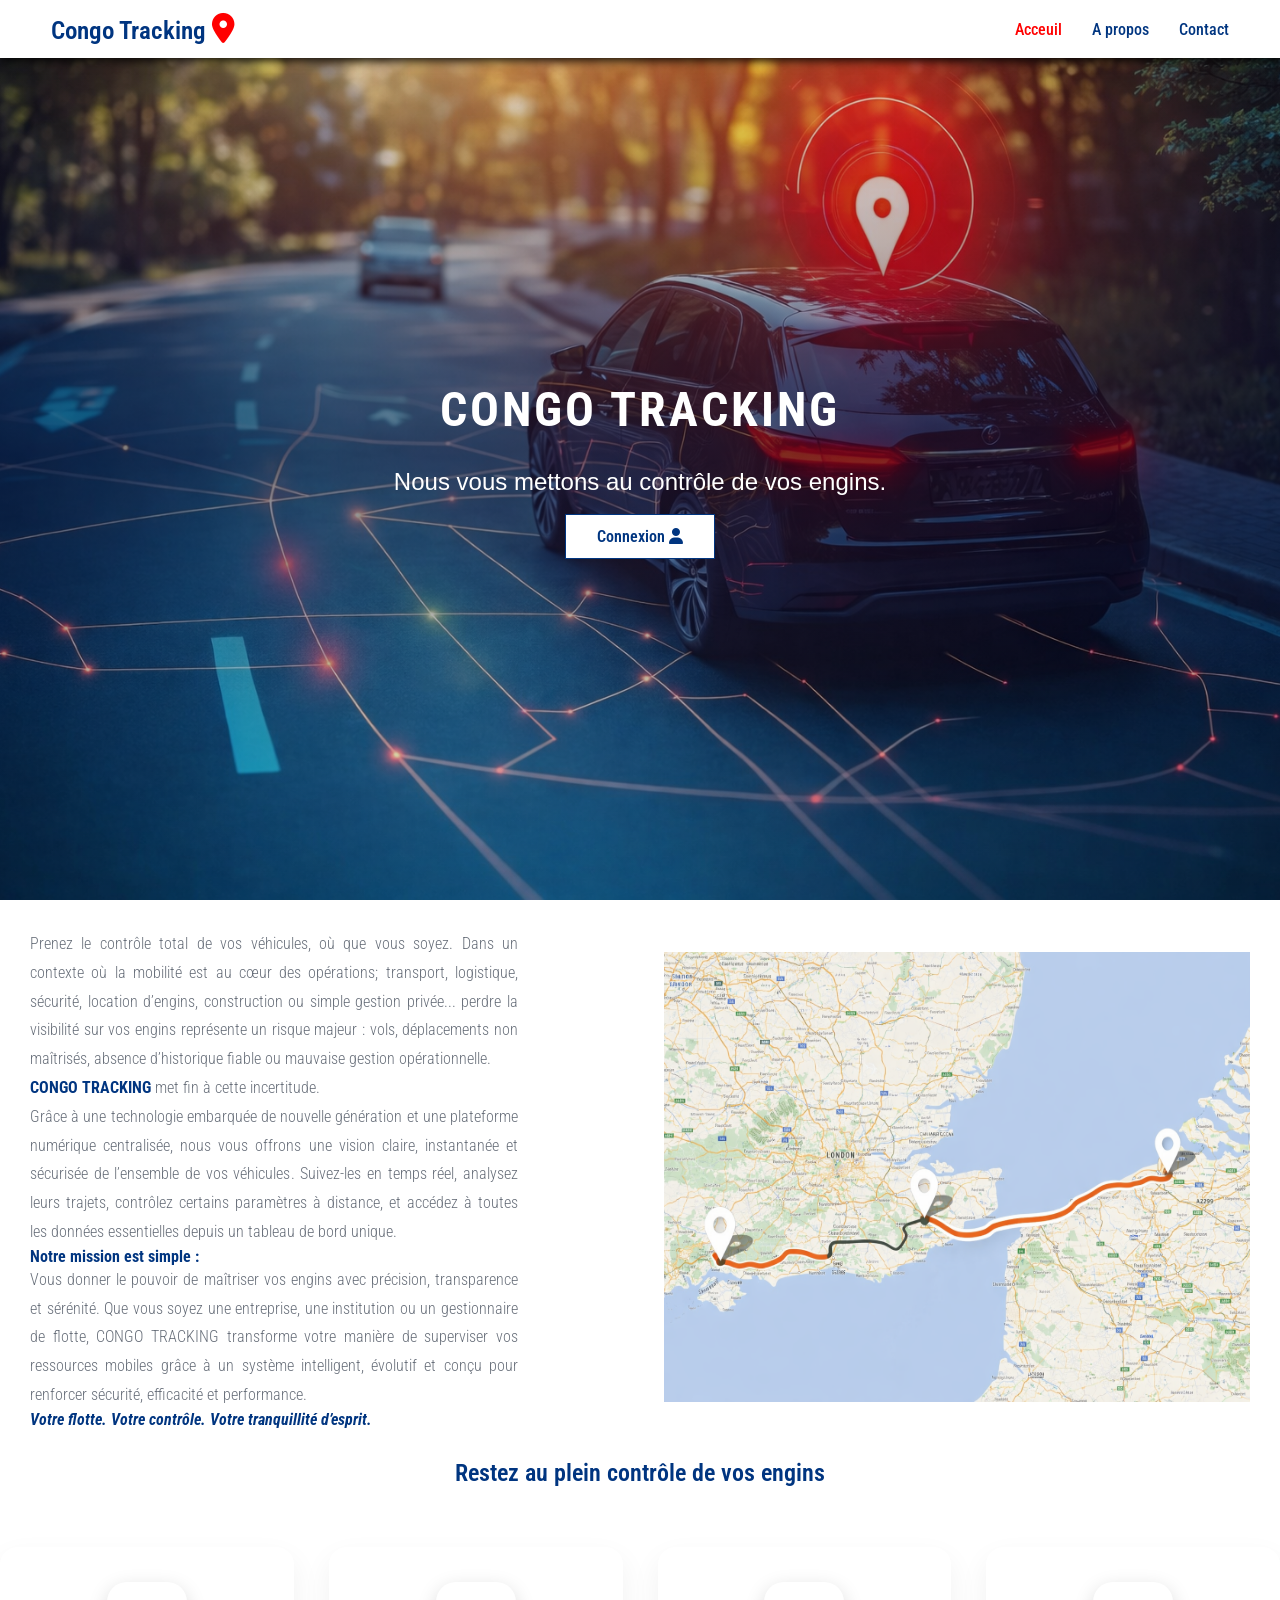
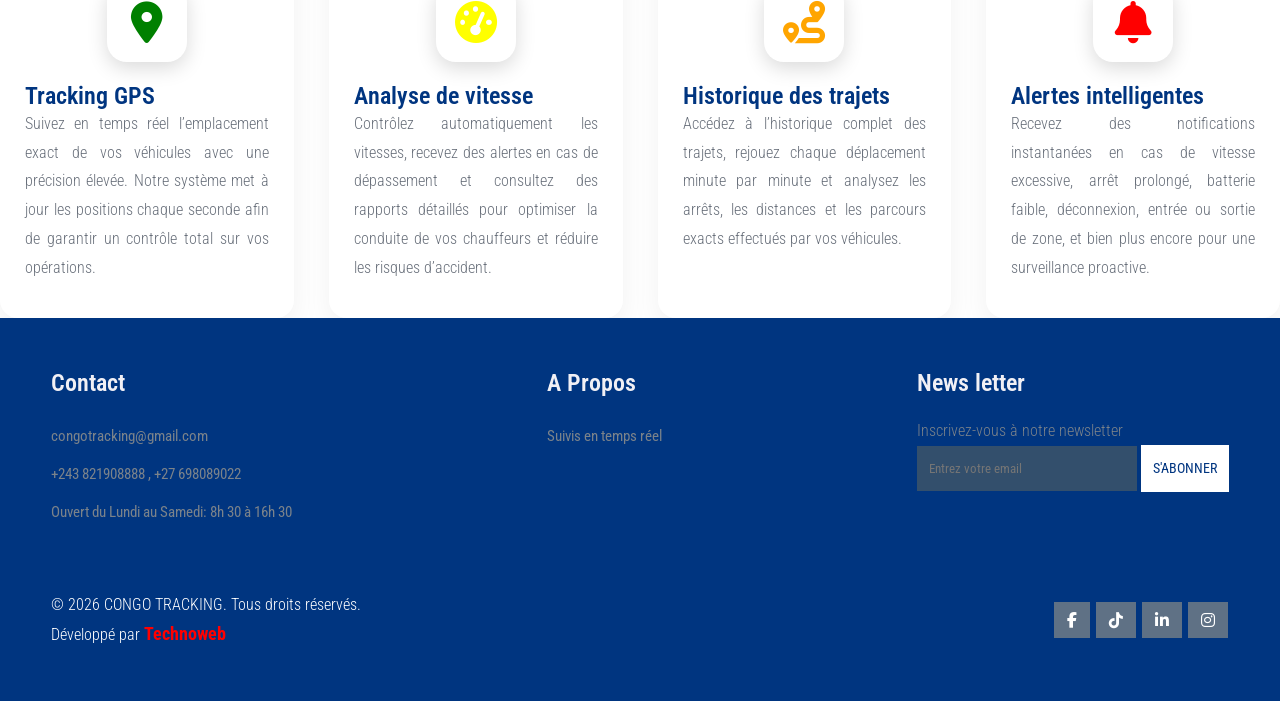
==== index.html @ 4ffdd9c2 "firs commit" ====
<!DOCTYPE html>
<html lang="en">

   <head>
        <!-- Encodage & affichage -->
        <meta name="google-site-verification" content="-oDNL01QfVhyI6vf9dCv72QHbOm9kQH1GRgCUCjC7X8" />
        <meta charset="UTF-8">
        <meta http-equiv="X-UA-Compatible" content="IE=edge">
        <meta name="viewport" content="width=device-width, initial-scale=1.0">

        <!-- Titre -->
        <title>CONGO TRAKING</title>

        <!-- Meta Description SEO -->
        <meta name="description" content="Congo Tracking est une entreprise spécialisée dans le suivi en temps réel des personnes et la gestion des flots pour engins .">

        <!-- Mots-clés (facultatif aujourd'hui mais utile pour certains moteurs) -->
        <meta name="keywords" content="GPS, suivi en temps réel, gestion de flots, engins, sécurité, technologie de suivi, solutions de localisation, tracking, géolocalisation">

        <!-- Auteur -->
        <meta name="author" content="congotraking.com">

        <!-- Canonical -->
        <link rel="canonical" href="https://congotraking.com" />

        <!-- Favicon -->
        <link rel="icon" href="assets/logo.jpg" type="image/x-icon">

        <!-- Feuilles de style -->
        <link rel="stylesheet" href="https://pro.fontawesome.com/releases/v5.10.0/css/all.css">
        <link rel="stylesheet" href="style_publication.css">
        <link rel="stylesheet" href="dashboard.css">
        <link rel="stylesheet" href="style1.css">
        <link rel="stylesheet" href="services.css">
        <link href="https://fonts.googleapis.com/css2?family=Roboto+Condensed:wght@300;400;700&display=swap" rel="stylesheet">
        <!-- Link Swiper's CSS -->
        <link rel="stylesheet" href="https://cdn.jsdelivr.net/npm/swiper@11/swiper-bundle.min.css" />
        <link rel="stylesheet" href="https://cdnjs.cloudflare.com/ajax/libs/font-awesome/6.6.0/css/all.min.css">
        



        <!-- Open Graph (réseaux sociaux) -->
        <meta property="og:title" content="CONGO TRACKING | Entreprise de Suivi en Temps Réel et Gestion de Flots pour Engins">
        <meta property="og:description" content="Congo Tracking est une entreprise spécialisée dans le suivi en temps réel des personnes et la gestion des flots pour engins .">

        <!-- Twitter Card -->
        <meta name="twitter:title" content="CONGO TRACKING | Entreprise de Suivi en Temps Réel et Gestion de Flots pour Engins">
        <meta name="twitter:description" content="Congo Tracking est une entreprise spécialisée dans le suivi en temps réel des personnes et la gestion des flots pour engins .">

        <!-- Robots -->
        <meta name="robots" content="index, follow">

        <!-- Données structurées JSON-LD -->
        <script type="application/ld+json">
        {
            "@context": "https://schema.org",
            "@type": "Organization",
            "name": "CONGO TRAKING",
            "url": "https://congotraking.com",
            "logo": "https://congotraking.com/assets/logo.jpg",
            "sameAs": [
                "https://www.facebook.com/congotraking",
                "https://www.twitter.com/congotraking",
                "https://www.linkedin.com/company/congotraking",
                "https://www.instagram.com/congotraking"
            ],
            "contactPoint": {
                "@type": "ContactPoint",
                "telephone": "+243 821908888",
                "contactType": "Customer Service",
                "email": "contact@congotraking.com"
            }
        }
        </script>
    </head>

    <body>

        <!-- Navigation -->
       <nav>
            <p class="logo">Congo Tracking <i class="fas fa-map-marker-alt"></i></p>
            <div class="navigation">
               <ul>
                    <i id="menu-close" class="fas fa-times"></i>
                    <li><a href="index.html" class="active-tab">Acceuil</a></li>
                    <li><a href="about.html" >A propos</a></li>
                    <li><a href="contact.html">Contact</a></li>
                </ul>
                <img id="menu-btn" src="menu.png" alt="">
            </div>
        </nav>

        <!-- Home -->
        <section id="home">

            <h1 class="fade-inn">CONGO TRACKING</h1>
            <p class="slogan">Nous vous mettons au contrôle de vos engins.</p>
            <a href="http://157.245.181.252:8082/login" class="normal">
                Connexion <i class="fas fa-user"></i>
            </a>

        </section>

        <section id="contact-details" >
            <div class="details">
                <p style="text-align: justify;">Prenez le contrôle total de vos véhicules, où que vous soyez.
                    Dans un contexte où la mobilité est au cœur des opérations; transport, logistique, sécurité, location d’engins, construction ou simple gestion privée...  perdre la visibilité sur vos engins représente un risque majeur : vols, déplacements non maîtrisés, absence d’historique fiable ou mauvaise gestion opérationnelle. </p>

                    <p><b>CONGO TRACKING</b> met fin à cette incertitude. </p>

                    <p>Grâce à une technologie embarquée de nouvelle génération et une plateforme numérique centralisée, nous vous offrons une vision claire, instantanée et sécurisée de l’ensemble de vos véhicules.
                    Suivez-les en temps réel, analysez leurs trajets, contrôlez certains paramètres à distance, et accédez à toutes les données essentielles depuis un tableau de bord unique. </p>

                    <b>Notre mission est simple :</b> <br>
                    <p>Vous donner le pouvoir de maîtriser vos engins avec précision, transparence et sérénité.

                    Que vous soyez une entreprise, une institution ou un gestionnaire de flotte, CONGO TRACKING transforme votre manière de superviser vos ressources mobiles grâce à un système intelligent, évolutif et conçu pour renforcer sécurité, efficacité et performance. </p>

                    <b> <i>Votre flotte. Votre contrôle. Votre tranquillité d’esprit.</i></b> 
            </div>
            <div class="map">
                <img src="IMAGES LANDING PAGE.png" width="45%" height="100%" style="border:0;" allowfullscreen="" loading="lazy" referrerpolicy="no-referrer-when-downgrade">
            </div>
        </section>
        <!-- Services -->
        <h3 class="title_midle">Restez au plein contrôle de vos engins</h3>
        <div class="services-container">

            <div class="service-card fade-in">
                <div class="icon">
                    <i class="fas fa-map-marker-alt" style="color: green;"></i>
                </div>
                <h3>Tracking GPS</h3>
                <p>
                    Suivez en temps réel l’emplacement exact de vos véhicules avec une précision 
                    élevée. Notre système met à jour les positions chaque seconde afin de garantir 
                    un contrôle total sur vos opérations.
                </p>
            </div>

            <div class="service-card fade-in delay-1">
                <div class="icon">
                    <i class="fas fa-tachometer-alt" style="color: yellow;"></i>
                </div>
                <h3>Analyse de vitesse</h3>
                <p>
                    Contrôlez automatiquement les vitesses, recevez des alertes en cas 
                    de dépassement et consultez des rapports détaillés pour optimiser la 
                    conduite de vos chauffeurs et réduire les risques d’accident.
                </p>
            </div>

            <div class="service-card fade-in delay-2">
                <div class="icon">
                    <i class="fas fa-route" style="color: orange;"></i>
                </div>
                <h3>Historique des trajets</h3>
                <p>
                    Accédez à l’historique complet des trajets, rejouez chaque déplacement 
                    minute par minute et analysez les arrêts, les distances et les parcours 
                    exacts effectués par vos véhicules.
                </p>
            </div>

            <div class="service-card fade-in delay-3">
                <div class="icon">
                    <i class="fas fa-bell" style="color: red;"></i>
                </div>
                <h3>Alertes intelligentes</h3>
                <p>
                    Recevez des notifications instantanées en cas de vitesse excessive, arrêt 
                    prolongé, batterie faible, déconnexion, entrée ou sortie de zone, et bien 
                    plus encore pour une surveillance proactive.
                </p>
            </div>

        </div>
  
        <!-- Footer -->
        <footer>
            <section id="footer">

                <div class="footer-col">
                    <h3>Contact</h3>
                    <li>congotracking@gmail.com</li>
                    <li>+243 821908888 , +27 698089022</li>
                    <li>Ouvert du Lundi au Samedi: 8h 30 à 16h 30</li>
                </div>

                <div class="footer-col">
                    <h3>A Propos</h3>
                    <li>Suivis en temps réel</li>
                    
                   
                </div>

                <div class="footer-col">
                    <h3>News letter</h3>
                    <p>Inscrivez-vous à notre newsletter</p>
                    <div class="subscribe">
                        <input type="text" placeholder="Entrez votre email">
                        <a href="#" class="yellow">S'ABONNER</a>
                    </div>
                </div>

                <div class="copyright">
                <p class="technoweb">© 2026 CONGO TRACKING. Tous droits réservés. <br>Développé par <a href="https://wa.me/+27698089022"> Technoweb</a></p>

                <div class="pro-links">
                    <a href="#"><i class="fab fa-facebook-f"></i></a>
                    <a href="#"><i class="fab fa-tiktok"></i></a>
                    <a href="#"><i class="fab fa-linkedin-in"></i></a>
                     <a href="#"><i class="fab fa-instagram"></i></a>
                </div>
                </div>
            </div>
            </section>

        </footer>
            <script>

                // Navaigation Bar
                let menuBtn = document.getElementById('menu-btn');
                let menuClose = document.getElementById('menu-close');
                
                menuBtn.addEventListener('click', function() {
                    document.querySelector('.navigation').classList.add('active');
                });
                menuClose.addEventListener('click', function() {
                    document.querySelector('.navigation').classList.remove('active');
                });

            </script>

            <!-- Swiper JS -->
            <script src="https://cdn.jsdelivr.net/npm/swiper@11/swiper-bundle.min.js"></script>

            <!-- Initialize Swiper -->
            <script>
                // ==== Intersection Observer pour effet "lazy fade-in" ====

                // Sélectionne tous les éléments que tu veux observer
                const lazyElements = document.querySelectorAll(
                " #footer, .experts-box, .proj, .projects, #gallery, .service, #titre, #contact-details"
                );

                // Ajoute la classe de base
                lazyElements.forEach(el => el.classList.add("lazy-element"));

                // Crée un nouvel observateur
                const observer = new IntersectionObserver((entries, observer) => {
                entries.forEach(entry => {
                    if (entry.isIntersecting) {
                    entry.target.classList.add("lazy-visible");
                    observer.unobserve(entry.target); // Stoppe l’observation une fois visible
                    }
                });
                }, {
                threshold: 0.1, // Déclenche quand 10% de l’élément est visible
                });

                // Observe chaque élément
                lazyElements.forEach(el => observer.observe(el));
            </script>

            <!-- ✅ Voir plus / Voir moins (fonctionnel) -->
        <script>
            document.querySelectorAll(".service-card").forEach(card => {
                const btn = card.querySelector(".toggle-btn");
                const more = card.querySelector(".more-text");
                if (!btn || !more) return;

                // état initial
                more.style.display = "none";

                btn.addEventListener("click", () => {
                    const isOpen = more.style.display === "block";
                    more.style.display = isOpen ? "none" : "block";
                    btn.textContent = isOpen ? "Voir plus" : "Voir moins";

                    if (isOpen) {
                        card.scrollIntoView({ behavior: "smooth", block: "start" });
                    }
                });
            });
        </script>

    </body>

</html>
---- style_publication.css ----
/* ==== Animation CSS pour effet fluide ==== */
    .lazy-element {
      opacity: 0;
      transform: translateY(50px);
      transition: all 1s ease;
    }

    .lazy-visible {
      opacity: 1;
      transform: translateY(0);
    }
     /* ==== Fin Animation CSS pour effet fluide ==== */
#services{
  display: flex;
  flex-wrap: wrap;
  justify-content: center;
  align-items: center;
  margin: 20px;
  
}
#services h4{
  color: rgb(21, 21, 100);
  margin: 20px 0;
}
#services p{
  text-align: justify;
  
}
#titre{
  text-align: center;
  color: rgb(21, 21, 100);
  margin-bottom: 20px;
  font-size: large;
}
.service img{
  width: 100%;
  height: auto;
  border-radius: 10px;
  margin: 20px 0;
  position: relative;

}
.service{
  background-color: #f4f4f4;
  margin-top: 20px;
  padding: 15px;
}
.service i{
  font-size: 40px;
  color: rgb(21, 21, 100);
  position: absolute;
  top: 15px;
  right: 15px;
}

figcaption{
  text-align: left;
  font-weight: 100;
  margin-bottom: 10px;
  color: rgb(21, 21, 100);
  font-size: 14px;
}

#chercheur-container .profil,
#contributeur-container .profil{
  width: 350px;
  padding: 10px;
  margin: 20px;
 
}
#chercheur-container .profil img,
#contributeur-container .profil img{
  width: 100%;
  height: 310px;
  margin-bottom: 15px;
  border-radius: 10px;
}
#chercheur-container .profil h3,
#contributeur-container .profil h3{
  text-align: center;
  color: rgb(21, 21, 100);
}
.profil h4,
.profil h4{
  text-align: center;
  color: #FDC93B;
  margin: 15px 0;
}

.profil p{
  text-align: justify;
}
.profil i{
  padding: 10px 13px;
  border: 1px solid rgb(21, 21, 100 );
  border-radius: 50%;
  cursor: pointer;
  color: rgb(21, 21, 100);
  transition: 0.4s ease-in-out;
}
.profil i:hover{
  background-color: rgb(21, 21, 100);
  color: white;
}
.active-tab {
  color: red !important;
}
#page{
  background-image: linear-gradient(
    rgba(9, 5, 54, 0.3),
    rgba(5, 4, 46, 0.7)
  ), url("assets/Back.jpg");
  width: 100%;
  height: 70vh;
  background-size: cover;
  background-position: center;
  display: flex;
  flex-direction: column;
  justify-content: center;
  align-items: center;
  text-align: center;
  padding-top: 40px;
  position: relative;
}


#page h2{
  color: white;
}


@media (max-width:769px){
  
  
.profil{
  width: 100%;
  padding: 10px;
  margin: 20px;
  box-shadow: 2px 2px 5px 0px rgba(0,0,0,0.75);
}
.profil img{
  width: 100%;
  height: auto;
  margin-bottom: 15px;
}


}
#article-container .article-cot{
  width: 100%;
  padding: 10px;
}
@media (max-width:475px){
 
.profil{
  width: 100%;
  padding: 10px;
  margin: 20px;
  box-shadow: 2px 2px 5px 0px rgba(0,0,0,0.75);
}
.profil img{
  width: 100%;
  height: auto;
  margin-bottom: 15px;
}

}


@media (max-width:385px){
 .profil{
  width: 100%;
  padding: 10px;
  margin: 20px;
  box-shadow: 2px 2px 5px 0px rgba(0,0,0,0.75);
}
 .profil img{
  width: 100%;
  height: auto;
  margin-bottom: 15px;
}
#home h2{
  font-size: 1.1rem;
}
#home{
  height: 60vh;
}

}
---- dashboard.css ----
:root {
  --color-primary: #6c63ff;
  --color-success: #00bf8e;
  --color-warning: #f7c94b;
  --color-danger: #f75842;
  --color-danger-variant: rgba(247, 88, 66, 0.4);
  --color-white: #fff;
  --color-light: rgba(255, 255, 255, 0.7);
  --color-black: #000;
  --color-bg: #1f2641;
  --color-bg1: #2e3267;
  --color-bg2: #424890;
  --color-text: #777;

  --container-width-lg: 80%;
  --container-width-md: 90%;
  --container-width-sm: 94%;

  --transition: all 400ms ease;
}
/* Contact Section */
#contact-details {
    display: flex;
    flex-wrap: wrap;
    justify-content: space-between;
    align-items: center;
    margin: 20px;
    padding: 10px;
   }
   #contact-details .details {
    width: 40%;
   }
   #contact-details .details span {
    font-size: 12px;
    
   }
   #contact-details .details span,
   #form-details form span {
    font-size: 12px;
  
   }
   #contact-details .details h2,
   #form-details form h2 {
    font-size: 18px;
    margin: 0;
   }
   #contact-details .details h3 {
    font-size: 15px;
    line-height: 30px;
   
   }
   #contact-details .details li {
    list-style: none;
    display: flex;
    padding: 10px 0;
   }
   #contact-details .details li i {
    font-size: 14px;
    padding-right:22px ;
   }
   #contact-details .details li p {
    margin:0;
    font-size: 14px;
   }
   
    .custom-alert {
      display: none;
      padding: 16px;
      background-color: #307a5a;
      color: white;
      border-radius: 8px;
      margin-bottom: 20px;
      text-align: center;
      animation: fadeIn 0.6s ease-in-out;
      font-family: Arial, Helvetica, sans-serif;
      font-size: 16px;
      font-weight: 600;
    }
    .technoweb a {
      font-size: 18px;
      color: red;
      transition: 0.3s ease-in-out;
      font-weight: 700;
      text-decoration: none;
    }
    .technoweb a:hover {
      font-size: 16px;
      color: white;
    }

   
    .custom-alert.error {
      background-color: #000;
    }
    @media screen and (max-width: 870px) {
      #contact-details {
        flex-direction: column;
      }
      #contact-details .details,
      #contact-details .map {
        width: 100%;
        padding: 20px;
      }
    
    
    }
---- style1.css ----
@import url("https://fonts.googleapis.com/css2?family=Poppins:wght@100;200;300;400;500;600;700;800;900&display=swap");
* {
  margin: 0;
  padding: 0;
  box-sizing: border-box;
  font-family: "Roboto Condensed", Arial, Verdana, sans-serif;
  scroll-behavior: smooth;
  user-select: none;
  color: #003580;
}
input, textarea{
  outline: none;
  border: none;
font-family: "Roboto Condensed", Arial, Verdana, sans-serif;
  border-bottom: 1px solid #e1e1e1;
}

body {
font-family: "Roboto Condensed", Arial, Verdana, sans-serif;
}

/* Global Tags */

h1 {
  font-size: 2.5rem;
  font-weight: 700;
  color: #003580;
}


span {
  font-size: 0.9rem;
  color: #757373;
}

h6 {
  font-size: 1.1rem;
  color: #003580;
}
h3 {
  font-size: 1.5rem;
  font-weight: 600;
  color: #003580;
}
p {
  font-size: 1rem;
  line-height: 1.8rem;
  color: #686F7A;
  font-weight: 300;
  text-align: justify;
}

/* Navigation */
nav{
  display: flex;
  flex-direction: row;
  justify-content: space-between;
  align-items: center;
  padding: 1vw 4vw;
  box-shadow: 2px 2px 10px rgba(0, 0,  0.15);
  position: fixed;
  width: 100%;
  background-color: white;
  z-index: 999;
}

nav .navigation{
  display: flex;
}
#menu-btn{
  display: none;
  width: 30px;
  height: 30px;
}
#menu-close{
  display: none;
  cursor: pointer;
}
nav .navigation ul {
  display: flex;
  justify-content: flex-end;
  align-items: center;
}
nav .navigation ul li {
  list-style: none;
  margin-left: 30px;
}
nav .navigation ul li a {
  text-decoration: none;
  color: #003580;
  font-size: 16px;
  font-weight: 500;
  transition: 0.3s ease;
}
nav .navigation ul li a:hover {
  color: #003580;
  border-bottom: 2px solid #003580;
}

/* Home */
#home {
  position: relative;
  height: 100vh;
  color: var(--color-white);
  display: flex;
  flex-direction: column;
  justify-content: center;
  align-items: center;
  text-align: center;
  padding-top: 40px;
}

#home::before {
  content: "";
  position: absolute;
  inset: 0;
  background: 
    linear-gradient(to top,
      rgba(255, 255, 255, 0) 0%,
      rgba(7, 7, 44, 0.5) 50%,
      rgba(215, 215, 226, 0) 100%
    ),
    url(background.png) no-repeat center top / cover;
  z-index: -1;
}
@keyframes fadeInn {
  from { opacity: 0; transform: translateY(-100%);}
  to { opacity: 1; transform: translateY(0);}
}

#home h1{
  color:white;
  font-size: 3rem;
  letter-spacing: 3px;
  margin-bottom: 2rem;
  animation: fadeInn 8s ease ;
}
#home .slogan{
  width: 100%;
  color: white;
  font-size: 1.5rem;
  line-height: 1.5rem;
  font-family: "Reey", sans-serif;
  text-align: center;
  
}
.logo{
  font-size: 25px;
  color: #003580;
  font-weight: 600;
}
.logo i{
  color: red;
  font-size: 30px;
  animation: float 3s ease-in-out infinite;
}
#contact-details{
 display: flex;
  justify-content: space-between;
  gap: 20px;
}

.details{
  width: 50%;
}
.map{
  width: 48%;
}
.map iframe,
.map img {
  width: 100%;
  height: 450px;
}



.title_midle{
  text-align: center;
}

.section_page {
      padding: 20px;
      background: #fff;
      margin-bottom: 20px;
      border-radius: 15px;
      box-shadow: 0 4px 12px rgba(0,0,0,0.1);
    }
    
    .section_page ul {
      list-style: square;
    }

/* SECTION BASE */
.services-section {
    padding: 80px 5%;
    background: #f7f9fb;
    text-align: center;
}

.section-title {
    font-size: 40px;
    font-weight: 700;
    color: #003580;
}

.section-subtitle {
    margin-top: 10px;
    font-size: 18px;
    color: #666;
}

/* GRID */
.services-container {
    margin-top: 60px;
    display: grid;
    grid-template-columns: repeat(auto-fit, minmax(230px, 1fr));
    gap: 35px;
}

/* CARDS */
.service-card {
    background: white;
    padding: 35px 25px;
    border-radius: 18px;
    box-shadow: 0 12px 30px rgba(0,0,0,0.06);
    transition: .35s ease;
    opacity: 0;
    transform: translateY(20px);
}

/* HOVER EFFECT */
.service-card:hover {
    transform: translateY(-8px);
    box-shadow: 0 20px 40px rgba(0,0,0,0.12);
}

/* ICONS */
.icon {
    width: 80px;
    height: 80px;
    margin: 0 auto 20px auto;
    display: flex;
    align-items: center;
    justify-content: center;
    background: transparent;
    border-radius: 20px;
    box-shadow: 0 6px 20px rgba(0,0,0,0.15);
    animation: float 3s ease-in-out infinite;
}

.icon i {
    font-size: 42px;
    color: white;
}

/* ANIMATION FADE-IN */
.fade-in {
    animation: fadeIn 1s ease forwards;
}

.delay-1 { animation-delay: .2s; }
.delay-2 { animation-delay: .4s; }
.delay-3 { animation-delay: .6s; }

@keyframes fadeIn {
    from {
        opacity: 0;
        transform: translateY(25px);
    }
    to {
        opacity: 1;
        transform: translateY(0);
    }
}

/* FLOAT ICON ANIMATION */
@keyframes float {
    0%   { transform: translateY(0); }
    50%  { transform: translateY(-8px); }
    100% { transform: translateY(0); }
}

/* RESPONSIVE */
@media (max-width: 600px) {
    .section-title { font-size: 32px; }
    .icon { width: 65px; height: 65px; }
    .icon i { font-size: 32px; }
}


/* footer */
#footer{
  padding: 4vw ;
  background-color: #003580;
  display: flex;
  justify-content: space-between;
  align-items: flex-start;
  flex-wrap: wrap;
}
#footer .footer-col{
  padding-bottom: 40px;
}
#footer h3{
  color: rgb(241, 240, 245);
  padding-bottom: 20px;
  font-weight: 600;
}
#footer  li{
  color: #7b838a;
  padding: 10px 0;
  font-size: 15px;
  list-style: none;
  transition: 0.3s ease-in-out;
}
#footer li:hover{
  color: rgb(241, 240, 245);
  cursor: pointer;
}
#footer p{
  color: #7b838a;
}
footer input{
  width: 220px;
  padding: 15px 12px;
  background: #334F6C;
  border: none;
  color: white;
  
}
footer .subscribe a{
  text-decoration: none;
  font-size: 0.9rem;
  padding: 15px 12px;
  background-color: white;
  font: 600;
  
}
footer .subscribe  a.yellow{
  color: #003580;
  background-color: white;
  transition: 0.3s ease;
}
footer .subscribe a.yellow:hover{
  color: white;
  background-color: #003580;
}
#footer .copyright{
  margin-top: 20px;
  display: flex;
  justify-content: space-between;
  align-items: center;
  width: 100%;
  flex-wrap: wrap;
}
#footer .copyright .pro-links{
  margin-top: 0px;
}
#footer .copyright .pro-links i{
  background-color: #5f7185;
  color: white;
  transition: background-color 0.3s ease;
}
#footer .copyright .pro-links i:hover{
  background-color: red;
  color: #2c2c2c;
}
#footer .copyright p{
  color: white
}


/* About */
#about-home{
  background-image: linear-gradient(
    rgba(9, 5, 54, 0.3),
    rgba(5, 4, 46, 0.7)
  ), url("IMAGES\ LANDING\ PAGE.png");
  width: 100%;
  height: 60vh;
  background-size: cover;
  background-position: center;
  display: flex;
  flex-direction: column;
  justify-content: center;
  align-items: center;
  text-align: center;
  padding-top: 40px;
}
#about-home h3{
  color: #fff;
  font-size: 2rem;
  letter-spacing: 1px;
}

#about-container{
  display: flex;
  flex-wrap: wrap;
  align-items: center;
  padding: 4vw 4vw 2vw 4vw;
}
#about-container p{
  font-size: 1rem;
  line-height: 2rem;
  text-align: justify;
}
#about-container ul{
  padding: 10px 0 0 25px;
}
#about-container ul li{
  list-style: square;
  padding: 5px 0;
}
#about-container .about-img{
  width: 60%;
  padding: 20px;
}
#about-container .about-img img{
  width: 100%;
}
#about-container .about-text{
 width: 40%;
}
#about-container .about-text h5{
 font-size: 16px;
 color: #293038;
}
#about-container .about-text .about-fe{
 display: flex;
 justify-content: space-between;
 align-items: flex-start;
 margin-top: 30px;
}
#about-container .about-text .about-fe .fe-text{
 width: 90%;
}
#about-container .about-text .about-fe img{
 width: 50px;
 background-size: cover;
 background-position: cover;
 margin-right: 20px;
}
#about-container .about-text h2{
 color: #293038;
 padding-bottom: 15px;
}
#about-container .about-text p{
 color: #686F7A;
 font-weight: 300;
}

/* Course_inner */

    #myForm{
      width: 310px;
      margin: 10px auto;
    }

    #myForm input,
    #myForm textarea{
      width: 100%;
      padding: 12px 15px;
      margin-bottom: 20px;
      
    }
    #myForm textarea{
      height: 100px;
      resize: none;
    }
    #myForm .normal{
      width: 50%;
      padding: 12px 15px;
      background-color: #003580;
      color: white;
      font-weight: 600;
      border-radius: 5px;
      cursor: pointer;
      transition: 0.3s ease;
      border: none;
      margin-left: 25%;
    }

    #myForm .normal:hover{
      background-color: white;
      color: #003580;
      border: 1px solid #003580;
    }
    #home .normal{
      width: 150px;
      padding: 12px 15px;
      background-color: white;
      color: #003580;
      font-weight: 600;
      cursor: pointer;
      transition: 0.3s ease;
      border: 1px solid #003580;
      font-size: 1rem;
      margin-top: 20px;
      text-decoration:none; 
      animation: float 3s ease-in-out infinite;
    }

    #home .normal:hover{
      background-color: #003580;
      color: white;
      border: 1px solid white;
    }
    
    .pro-links{
    margin-top: 10px;
  
    }
    .pro-links i{
      padding: 10px 13px;
      border: 1px solid #003580;
      cursor: pointer;
      color: #003580;
      transition: 0.4s ease-in-out;
    }
    .pro-links i:hover{
      background-color: #003580;
      color: white;
    }
    
    
/* responsive */

@media (max-width: 769px), (max-width: 900px) {
  #home{
    height: 70vh;
  }
  #home h1{
  color:white;
  font-size: 2rem;
  letter-spacing: 2px;
  animation: fadeInn 8s ease ;
}
#home .slogan{
  width: 100%;
  color: white;
  font-size: 1.2rem;
  line-height: 1.3rem;
  font-family: "Reey", sans-serif;
  
}
  h1{
    font-size: 18px;
  }
  h2{
    font-size: 17px;
  }
 
  #home {
    height: 80vh;
  }
  h3{
    font-size: 16px;
  }
  nav{
    padding: 10px 20px ;
  }
  nav img{
    width: 70px;
    height: 70px;
  }
  #menu-btn{
    display: initial;
  }
  #menu-close{
    display: initial;
    font-size: 1.6rem;
    color: white;
    padding: 10px 0 10px 20px;
  }
  nav .navigation ul {
    position: absolute;
    top: 0;
    width: 220px;
    right: -220px;
    display: flex;
    background-color: rgba(21, 21, 100);
    backdrop-filter: blur(4.5px);
    border: 1px solid rgba(255, 255, 255, 0.18);
    height: fit-content;
    flex-direction: column;
    justify-content: flex-start;
    align-items: flex-start;
    transition: 1s ease;
  }
  nav .navigation.active ul {
  right: 0;
}
  nav .navigation ul li {
    margin-left:0;
    padding: 20px 0 20px 40px;
  }
  nav .navigation ul li a {
    color: white;
  }
  nav{
    background-color: white;
  }
  #home p{
    width: 90%;
  }
  #home{
    padding-top: 0px;
  }
  
  footer .copyright .pro-links{
    margin-top: 15px;
  }
  
  /*About*/
  #about-container{
    padding: 4vw 4vw 2vw 4vw;
  }
  #about-container .about-img{
    width: 100%;
    padding: 40px;
  }
  #about-container .about-img img{
    width: 100%;
  }
  #about-container .about-text{
    width: 100%;
  }
  #about-home h3{
  color: #fff;
  font-size: 1.5rem;
  letter-spacing: 1px;
}

   .map iframe,
   .map img {
    width: 100%;
    height: 300px;
  }
   #contact-details{
    margin: 0 0 20px 0;
  }
   #home .normal{
      width: 120px;
      padding: 10px 12px;
      background-color: white;
      color: rgb(21, 21, 100);
      font-weight: 400;
      border-radius: 4px;
      cursor: pointer;
      transition: 0.3s ease;
      border: none;
      font-size: 0.9rem;
      margin-top: 15px;
      text-decoration:none; 
    }

    #home .normal:hover{
      background-color: rgb(21, 21, 100 );
      color: white;
      border: 1px solid white;
    }
    .swiper-slide img {
      display: block;
      width: 100%;
      height: 300px;
      object-fit: cover;
    }
  .swiper-slide video{
      display: block;
      width: 100%;
      height: 300px;
      object-fit: cover;
  }

}

@media (max-width: 475px) {
  #home h1{
  color:white;
  font-size: 1.5rem;
  letter-spacing: 1px;
  animation: fadeInn 8s ease ;
}
#home .slogan{
  width: 100%;
  color: white;
  font-size: 1rem;
  line-height: 1.2rem;
  font-family: "Reey", sans-serif;
  
}
  h2{
    font-size: 16px;
  }
  #home h2{
    font-size: 18px;
  }
  #home {
    height: 70vh;
  }
  h3{
    font-size: 15px;
  }
   nav img{
    width: 70px;
    height: 70px;
  }
  nav{
    background-color: white;
  }

   #home .normal{
      width: 120px;
      padding: 9px 11px;
      background-color: white;
      color: rgb(21, 21, 100);
      font-weight: 400;
      border-radius: 4px;
      cursor: pointer;
      transition: 0.3s ease;
      border: none;
      font-size: 0.9rem;
      margin-top: 15px;
      text-decoration:none; 
    }

    #home .normal:hover{
      background-color: rgb(21, 21, 100 );
      color: white;
      border: 1px solid white;
    }
    .swiper-slide img {
      display: block;
      width: 100%;
      height: 300px;
      object-fit: cover;
    }
  .swiper-slide video{
      display: block;
      width: 100%;
      height: 300px;
      object-fit: cover;
  }
 
  /*About*/
  #about-container .about-img{
    width: 100%;
    padding: 20px;
  }
  #about-container .about-img img{
    width: 100%;
  }
  #about-container .about-text{
    width: 100%;
  }

  .map img,
  .map iframe {
    width: 100%;
    height: 300px;
  }
   #contact-details{
    margin: 0 0 20px 0;
  }
  .gallery-btn{
      padding: 8px 15px;
      font-size: 0.9rem;
      background-color: var(--color-warning);
      border: none;
      position: fixed;
      bottom: 20px;
      right: 20px;
      cursor: pointer;
      font-weight: lighter;
      border-radius: 8px;
      transition: 0.3s ease-in-out;
      z-index: 1000;
    }
    .gallery-btn a{
      text-decoration: none;
      color: var(--color-white);
      font-weight: lighter;
    }
    .service i{
    font-size: 25px;
    color: rgb(21, 21, 100);
    position: absolute;
    top: 15px;
    right: 15px;
  }
}
@media (max-width:375px){

  #home h1{
  color:white;
  font-size: 1.5rem;
  letter-spacing: 1px;
  animation: fadeInn 8s ease ;
  }
#home .slogan{
  width: 100%;
  color: white;
  font-size: 1rem;
  line-height: 1.2rem;
  font-family: "Reey", sans-serif;
}
  

#about-home h3{
  color: #fff;
  font-size: 1rem;
  letter-spacing: 1px;
} 
 #home .normal{
      width: 120px;
      padding: 9px 11px;
      background-color: white;
      color: rgb(21, 21, 100);
      font-weight: 400;
      border-radius: 4px;
      cursor: pointer;
      transition: 0.3s ease;
      border: none;
      font-size: 0.9rem;
      margin-top: 15px;
      text-decoration:none; 
    }

    #home .normal:hover{
      background-color: rgb(21, 21, 100 );
      color: white;
      border: 1px solid white;
    }
  nav img{
    width: 70px;
    height: 70px;
  }
  #home {
    height: 60vh;
    align-items: center;
    justify-content: center;
  }
  nav{
    background-color: white;
  }
  #home h2{
    font-size: 17px;
  }
   .map iframe,
   .map img {
    width: 100%;
    height: 300px;
  }
  #contact-details{
    margin: 0 0 20px 0;
  }
  .swiper-slide img {
      display: block;
      width: 100%;
      height: 300px;
      object-fit: cover;
    }
  .swiper-slide video{
      display: block;
      width: 100%;
      height: 300px;
      object-fit: cover;
  }
  
  
}

/*contact page */
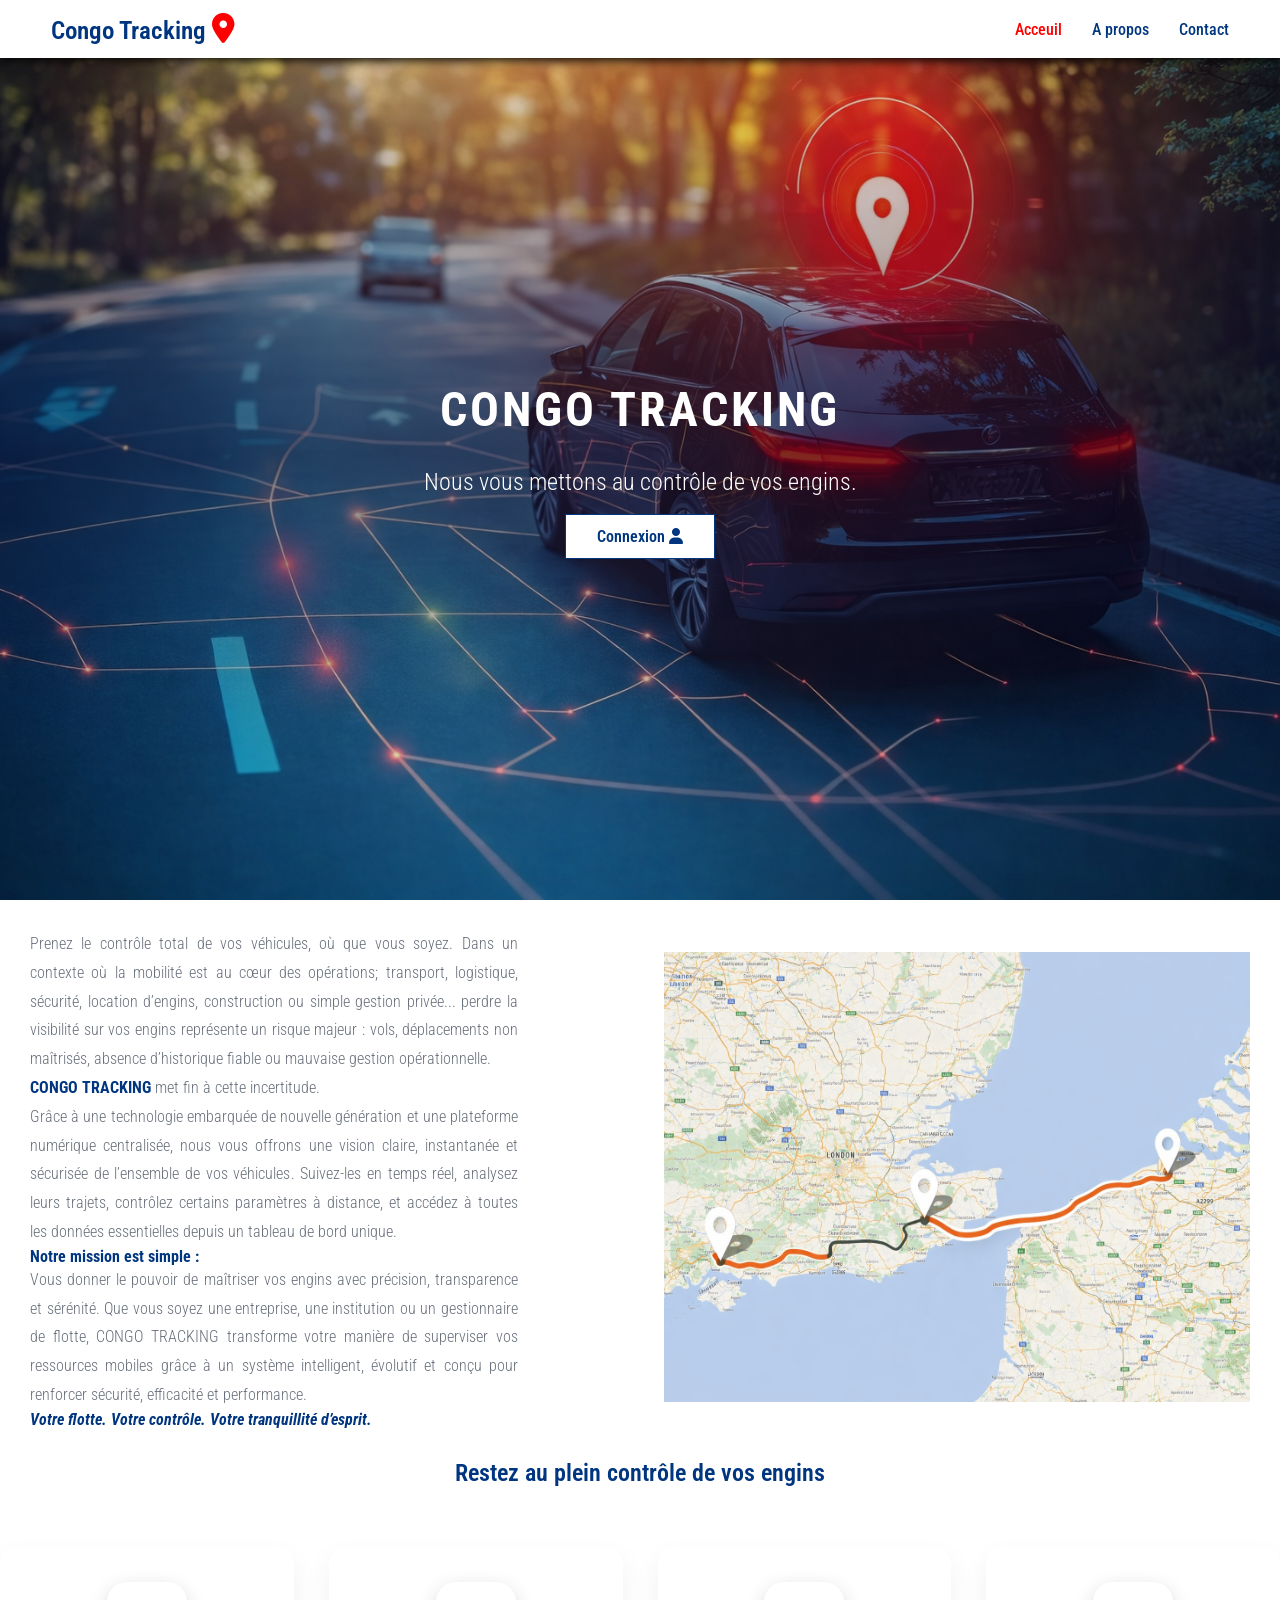
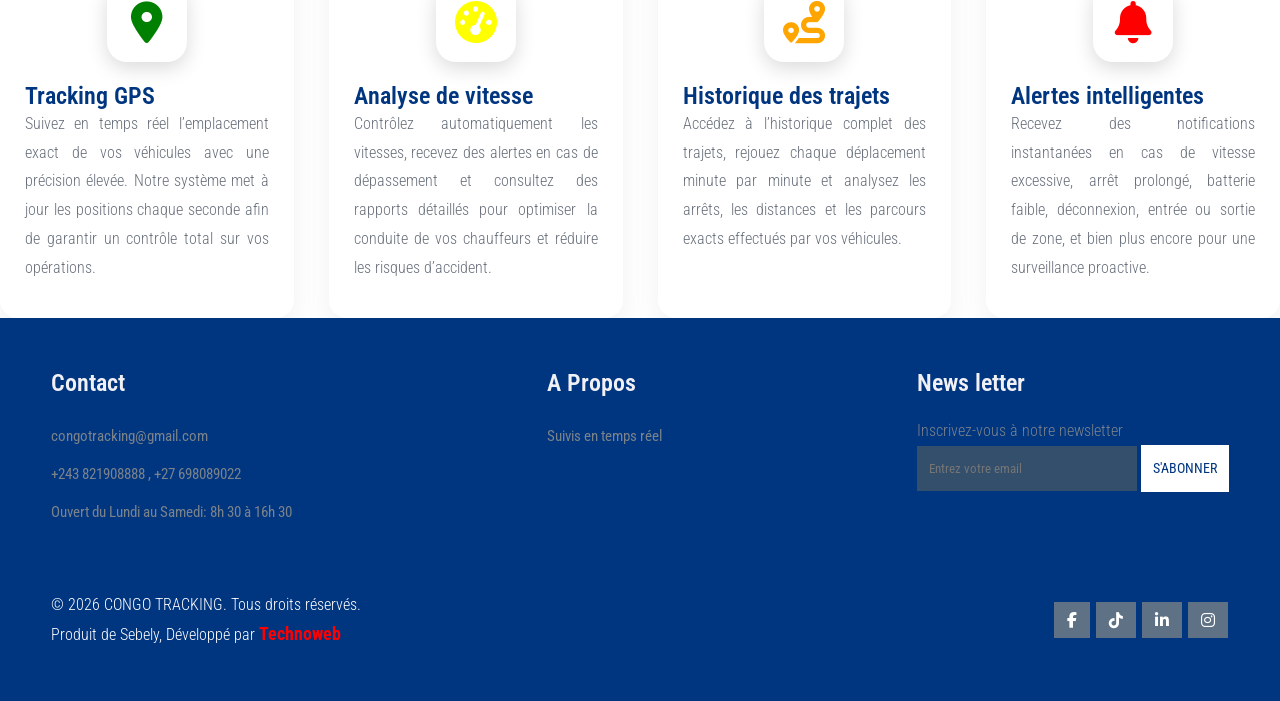
==== commit 5aa14d09: "fixing the slogan font size and alignment in the home page and service cards" ====
--- a/index.html
+++ b/index.html
@@ -205,14 +205,14 @@
                 </div>
 
                 <div class="copyright">
-                <p class="technoweb">© 2026 CONGO TRACKING. Tous droits réservés. <br>Développé par <a href="https://wa.me/+27698089022"> Technoweb</a></p>
-
-                <div class="pro-links">
-                    <a href="#"><i class="fab fa-facebook-f"></i></a>
-                    <a href="#"><i class="fab fa-tiktok"></i></a>
-                    <a href="#"><i class="fab fa-linkedin-in"></i></a>
-                     <a href="#"><i class="fab fa-instagram"></i></a>
-                </div>
+                    <p class="technoweb">© 2026 CONGO TRACKING. Tous droits réservés. <br>Produit de Sebely, Développé par <a href="https://wa.me/+27698089022"> Technoweb</a></p>
+
+                    <div class="pro-links">
+                        <a href="#"><i class="fab fa-facebook-f"></i></a>
+                        <a href="#"><i class="fab fa-tiktok"></i></a>
+                        <a href="#"><i class="fab fa-linkedin-in"></i></a>
+                        <a href="#"><i class="fab fa-instagram"></i></a>
+                    </div>
                 </div>
             </div>
             </section>
--- a/style1.css
+++ b/style1.css
@@ -135,12 +135,11 @@
   margin-bottom: 2rem;
   animation: fadeInn 8s ease ;
 }
-#home .slogan{
+.slogan{
   width: 100%;
   color: white;
   font-size: 1.5rem;
   line-height: 1.5rem;
-  font-family: "Reey", sans-serif;
   text-align: center;
   
 }
@@ -534,13 +533,18 @@
   letter-spacing: 2px;
   animation: fadeInn 8s ease ;
 }
-#home .slogan{
-  width: 100%;
-  color: white;
-  font-size: 1.2rem;
-  line-height: 1.3rem;
-  font-family: "Reey", sans-serif;
-  
+.slogan{
+  font-size: 16px;
+}
+.logo{
+  font-size: 20px;
+  color: #003580;
+  font-weight: 600;
+}
+.logo i{
+  color: red;
+  font-size: 25px;
+  animation: float 3s ease-in-out infinite;
 }
   h1{
     font-size: 18px;
@@ -629,6 +633,9 @@
   font-size: 1.5rem;
   letter-spacing: 1px;
 }
+.service-card h3{
+  text-align: center;
+}
 
    .map iframe,
    .map img {
@@ -680,13 +687,18 @@
   letter-spacing: 1px;
   animation: fadeInn 8s ease ;
 }
-#home .slogan{
-  width: 100%;
-  color: white;
-  font-size: 1rem;
-  line-height: 1.2rem;
-  font-family: "Reey", sans-serif;
-  
+.logo{
+  font-size: 18px;
+  color: #003580;
+  font-weight: 600;
+}
+.logo i{
+  color: red;
+  font-size: 23px;
+  animation: float 3s ease-in-out infinite;
+}
+.service-card h3{
+  text-align: center;
 }
   h2{
     font-size: 16px;
@@ -796,12 +808,12 @@
   letter-spacing: 1px;
   animation: fadeInn 8s ease ;
   }
-#home .slogan{
+.slogan{
   width: 100%;
   color: white;
-  font-size: 1rem;
-  line-height: 1.2rem;
-  font-family: "Reey", sans-serif;
+  font-size: 16px;
+  line-height: 15px;
+  
 }
   
 
@@ -839,6 +851,9 @@
     align-items: center;
     justify-content: center;
   }
+  .service-card h3{
+  text-align: center;
+}
   nav{
     background-color: white;
   }
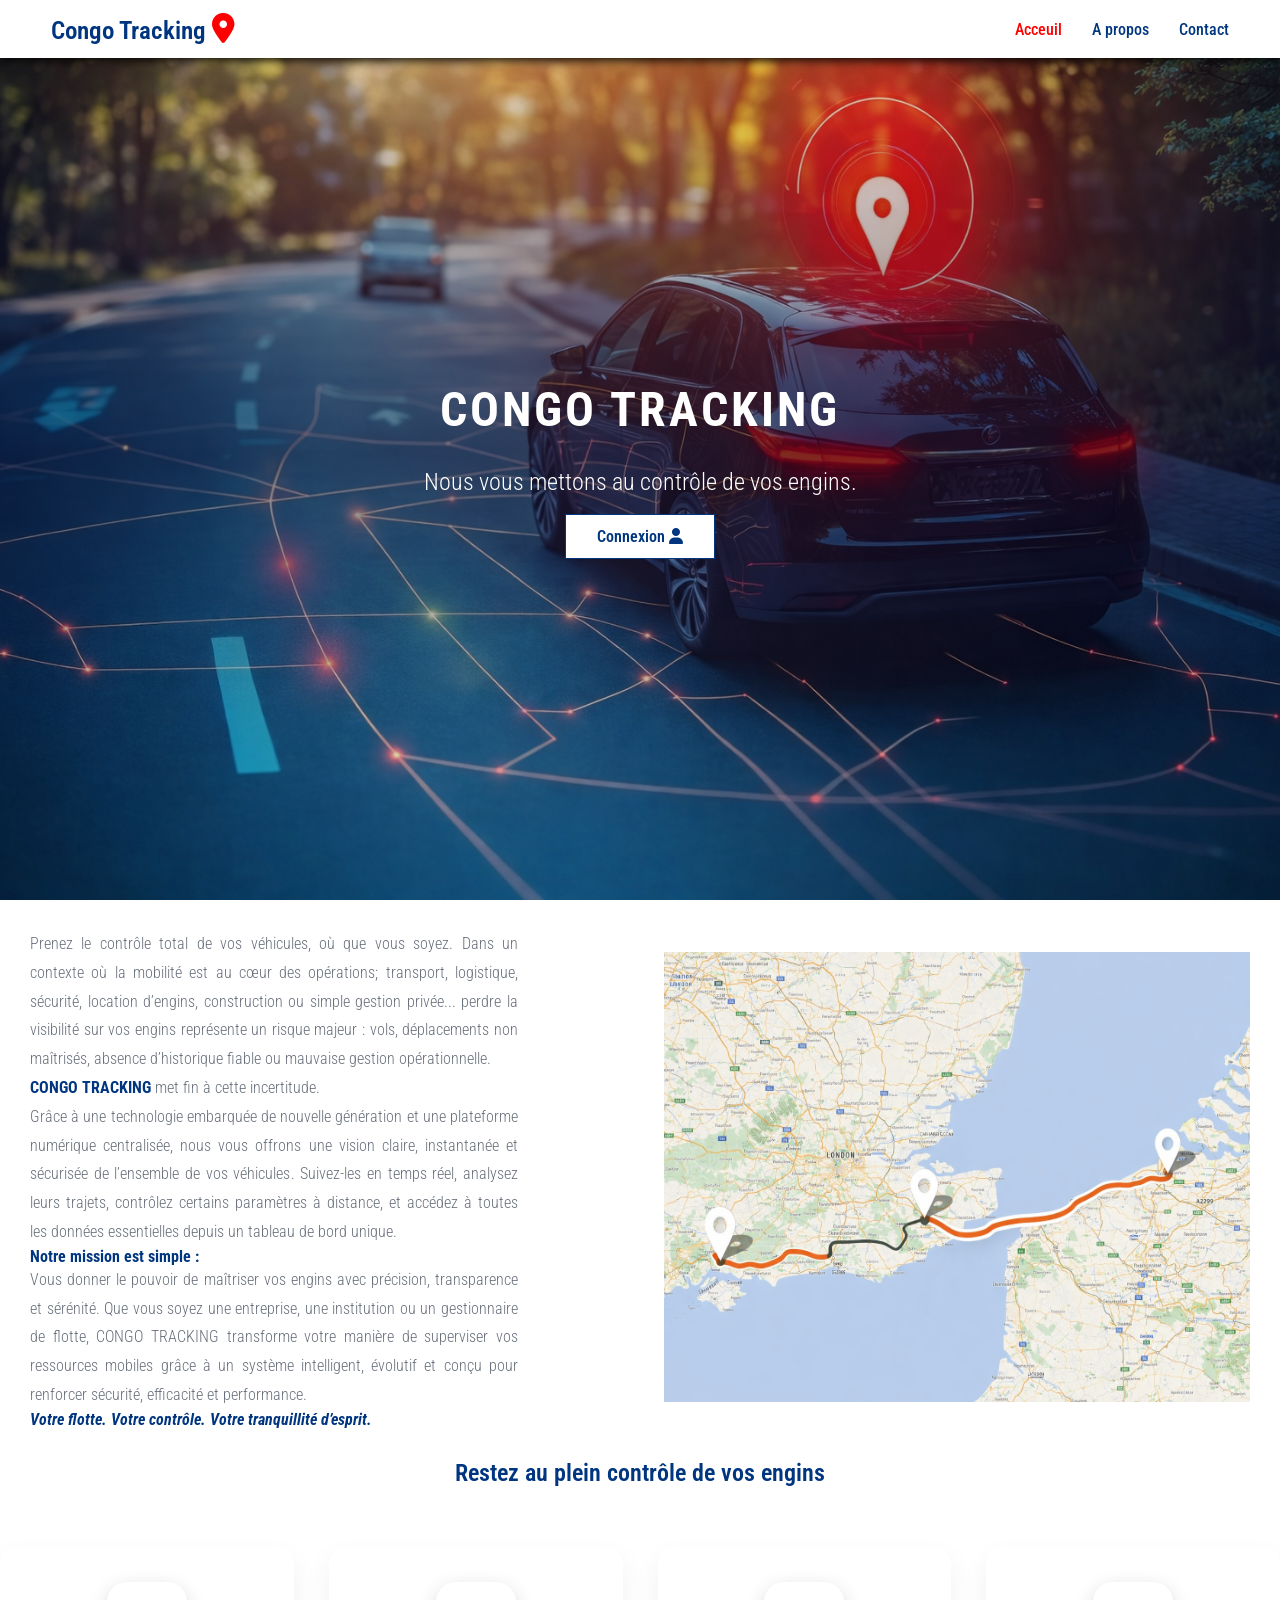
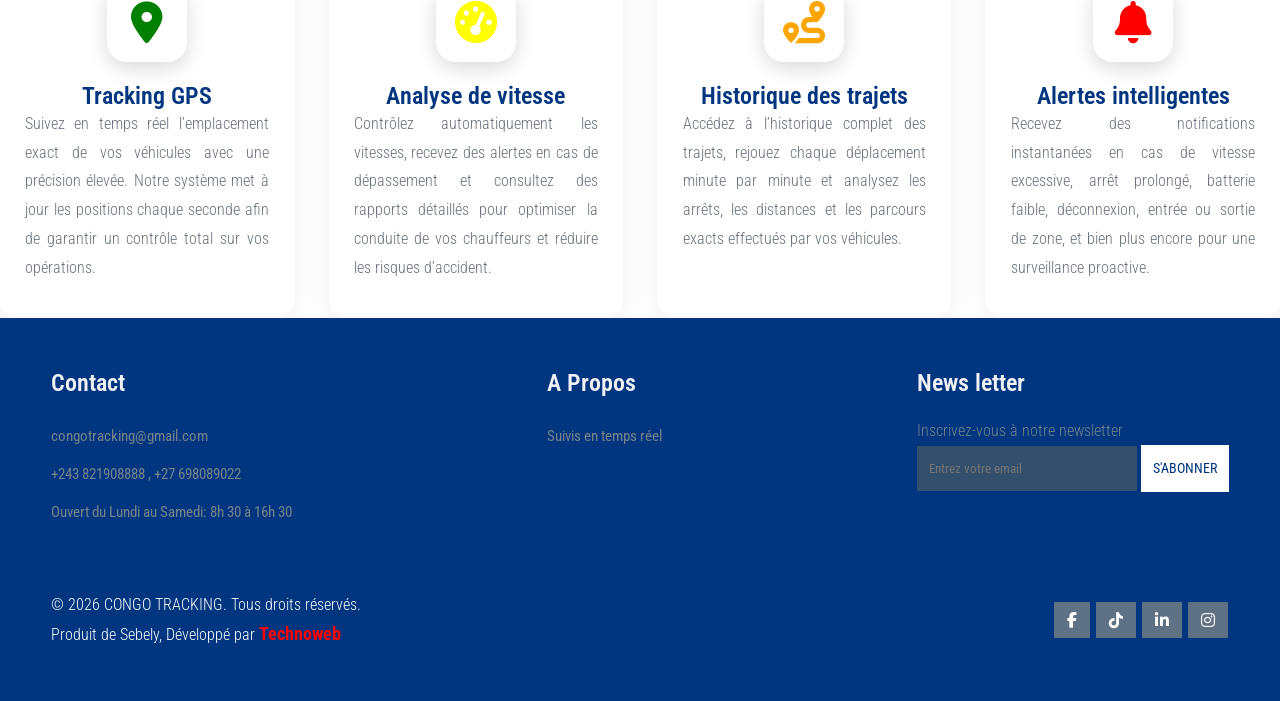
==== commit 4ab6eb4e: "push img" ====
--- a/index.html
+++ b/index.html
@@ -87,7 +87,7 @@
                     <li><a href="about.html" >A propos</a></li>
                     <li><a href="contact.html">Contact</a></li>
                 </ul>
-                <img id="menu-btn" src="menu.png" alt="">
+                <img id="menu-btn" src="img/menu.png" alt="">
             </div>
         </nav>
 
--- a/style1.css
+++ b/style1.css
@@ -120,7 +120,7 @@
       rgba(7, 7, 44, 0.5) 50%,
       rgba(215, 215, 226, 0) 100%
     ),
-    url(background.png) no-repeat center top / cover;
+    url(img/background.png) no-repeat center top / cover;
   z-index: -1;
 }
 @keyframes fadeInn {
@@ -200,6 +200,9 @@
     font-size: 40px;
     font-weight: 700;
     color: #003580;
+}
+.service-card h3{
+  text-align: center;
 }
 
 .section-subtitle {
